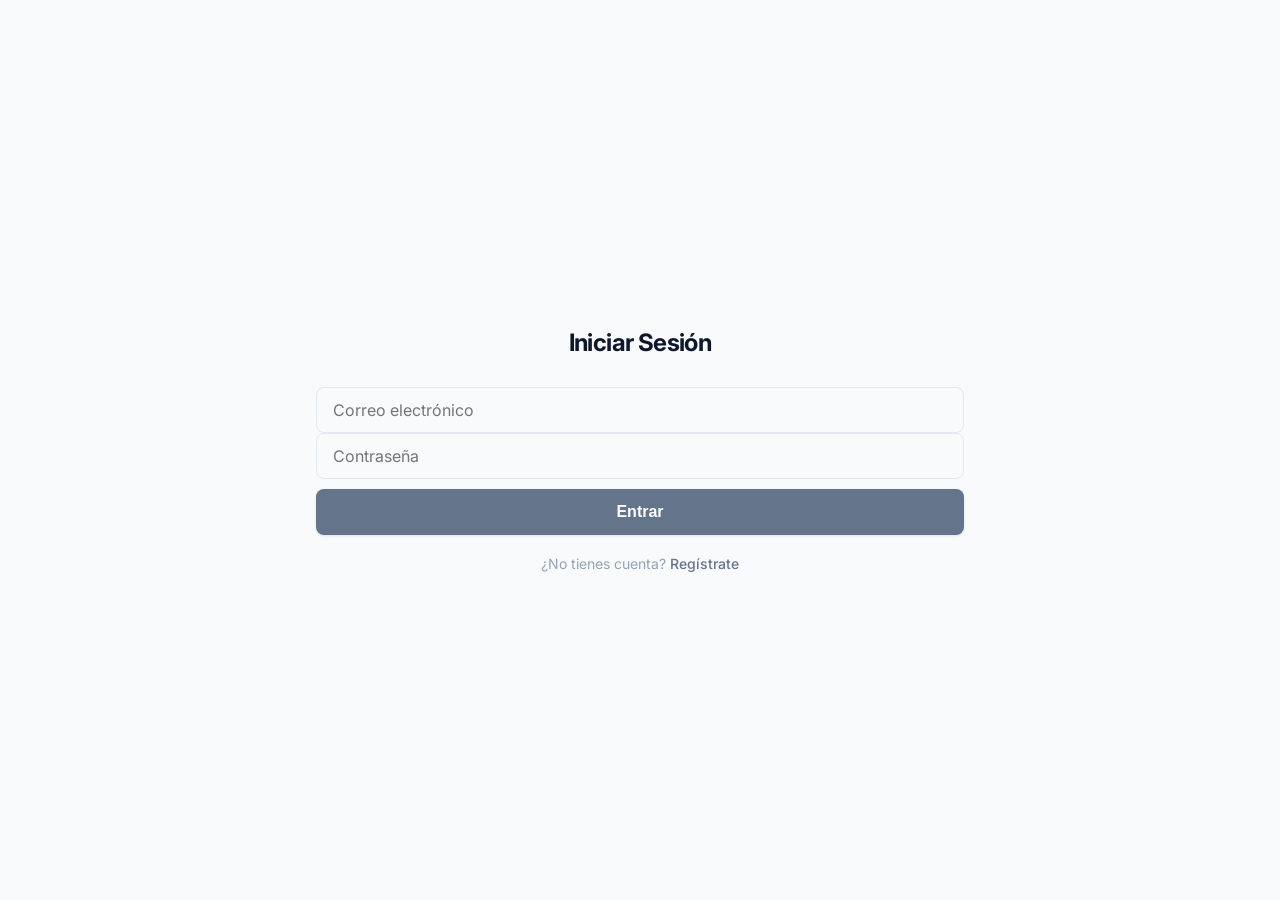
==== frontend/admin.html @ b091030e "Add admin panel with court CRUD and admin guards" ====
<!DOCTYPE html>
<html lang="es">
<head>
    <meta charset="UTF-8">
    <meta name="viewport" content="width=device-width, initial-scale=1.0">
    <title>Panel de administración</title>
    <link rel="stylesheet" href="css/style.css">
    <script src="js/api.js"></script>
    <script src="js/auth.js"></script>
    <script src="js/guards.js"></script>
    <script src="js/admin.js" defer></script>
</head>
<body class="app-page">
<header class="app-header">
    <div class="app-header-inner">
        <h1>Panel de administración</h1>
        <nav class="app-nav">
            <a href="pistas.html">Pistas</a>
            <a href="profile.html">Mi perfil</a>
            <button id="logout-btn" class="logout-btn" type="button">Cerrar sesión</button>
        </nav>
    </div>
</header>

<main class="app-main">
    <p id="mensaje-estado" class="status-message">Cargando panel de administración...</p>

    <section class="content-card">
        <h2>Gestión de pistas</h2>

        <form id="form-pista">
            <input type="hidden" id="id-pista">

            <div>
                <label for="nombre-pista">Nombre</label>
                <input type="text" id="nombre-pista" required>
            </div>

            <div>
                <label for="ubicacion-pista">Ubicación</label>
                <input type="text" id="ubicacion-pista" required>
            </div>

            <div>
                <label for="precio-pista">Precio por hora</label>
                <input type="number" id="precio-pista" min="0" step="0.01" required>
            </div>

            <div>
                <label for="activa-pista">Activa</label>
                <input type="checkbox" id="activa-pista">
            </div>

            <button type="submit">Guardar pista</button>
            <button type="button" id="btn-cancelar-pista">Cancelar</button>
        </form>

        <p id="mensaje-pistas" class="status-message"></p>
        <section id="lista-pistas-admin"></section>
    </section>

    <section class="content-card">
        <h2>Gestión de usuarios</h2>

        <div>
            <label for="select-usuario">Selecciona un usuario</label>
            <select id="select-usuario">
                <option value="">-- Selecciona un usuario --</option>
            </select>
            <button type="button" id="btn-cargar-usuario">Cargar usuario</button>
        </div>

        <form id="form-usuario">
            <input type="hidden" id="id-usuario">

            <div>
                <label for="nombre-usuario">Nombre</label>
                <input type="text" id="nombre-usuario">
            </div>

            <div>
                <label for="apellidos-usuario">Apellidos</label>
                <input type="text" id="apellidos-usuario">
            </div>

            <div>
                <label for="email-usuario">Email</label>
                <input type="email" id="email-usuario">
            </div>

            <div>
                <label for="telefono-usuario">Teléfono</label>
                <input type="text" id="telefono-usuario">
            </div>

            <div>
                <label for="activo-usuario">Activo</label>
                <input type="checkbox" id="activo-usuario">
            </div>

            <div>
                <label for="rol-usuario">Rol</label>
                <input type="text" id="rol-usuario" readonly>
            </div>

            <button type="submit">Guardar cambios usuario</button>
            <button type="button" id="btn-cancelar-usuario">Cancelar</button>
        </form>

        <p id="mensaje-usuarios" class="status-message"></p>
        <section id="lista-usuarios-admin"></section>
    </section>

    <section class="content-card">
        <h2>Reservas admin</h2>

        <div>
            <label for="filtro-fecha">Fecha</label>
            <input type="date" id="filtro-fecha">
        </div>

        <div>
            <label for="filtro-pista">Pista</label>
            <select id="filtro-pista">
                <option value="">Todas</option>
            </select>
        </div>

        <div>
            <label for="filtro-usuario">Usuario</label>
            <select id="filtro-usuario">
                <option value="">Todos</option>
            </select>
        </div>

        <button type="button" id="btn-filtrar-reservas">Filtrar</button>
        <button type="button" id="btn-limpiar-filtros">Limpiar filtros</button>

        <p id="mensaje-reservas" class="status-message"></p>
        <section id="lista-reservas-admin"></section>
    </section>
</main>
</body>
</html>
---- frontend/css/style.css ----
/* Importamos la fuente 'Inter' desde Google Fonts */
@import url('https://fonts.googleapis.com/css2?family=Inter:wght@400;500;600;700&display=swap');

/* Variables Globales - Paleta Plateada / Acero (Premium Tech) */
:root {
    --brand-color: #64748B;       /* Plata oscuro / Acero mate */
    --brand-hover: #475569;       /* Acero profundo (para hovers) */
    --bg-app: #F8FAFC;            /* Fondo gris hielo casi blanco */
    --surface: #FFFFFF;           /* Tarjetas blancas puras */
    --text-main: #0F172A;         /* Negro pizarra */
    --text-muted: #94A3B8;        /* Texto secundario gris plata */
    --border-color: #E2E8F0;      /* Bordes gris claro */
    --ring-color: rgba(100, 116, 139, 0.2); /* Anillo de focus plateado */
    --shadow-sm: 0 1px 3px rgba(15, 23, 42, 0.1);
    --shadow-lg: 0 10px 25px -5px rgba(15, 23, 42, 0.05), 0 8px 10px -6px rgba(15, 23, 42, 0.01);
    --radius: 12px;
}

/* Reset y Base */
* { box-sizing: border-box; margin: 0; padding: 0; }

body {
    font-family: 'Inter', system-ui, sans-serif;
    background-color: var(--bg-app);
    color: var(--text-main);
    display: flex;
    flex-direction: column;
    align-items: center;
    justify-content: center;
    min-height: 100vh;
    -webkit-font-smoothing: antialiased;
}

/* Contenedores Principales (Efecto Tarjeta Flotante) */
.auth-container, .profile-card {
    background: var(--surface);
    padding: 40px;
    border-radius: var(--radius);
    box-shadow: var(--shadow-lg);
    width: 100%;
    max-width: 420px;
    margin: 20px;
    border: 1px solid rgba(255, 255, 255, 0.5);
}

/* Tipografía de Títulos */
h1, h2 { 
    text-align: center; 
    color: var(--text-main); 
    font-weight: 700;
    letter-spacing: -0.025em;
    margin-bottom: 30px; 
}

/* Estilos de Formulario y Inputs Modernos */
.form-group { margin-bottom: 20px; }

label { 
    display: block; 
    margin-bottom: 8px; 
    font-weight: 500; 
    font-size: 0.875rem;
    color: var(--text-muted);
}

input {
    width: 100%;
    padding: 12px 16px;
    background-color: var(--bg-app);
    border: 1px solid var(--border-color);
    border-radius: 8px;
    font-size: 1rem;
    color: var(--text-main);
    transition: all 0.2s ease;
    font-family: inherit;
}

/* Efecto Focus Premium */
input:focus { 
    outline: none; 
    border-color: var(--brand-color); 
    background-color: var(--surface);
    box-shadow: 0 0 0 4px var(--ring-color);
}

/* Botones Premium */
button {
    width: 100%;
    padding: 14px;
    background-color: var(--brand-color);
    color: white;
    border: none;
    border-radius: 8px;
    font-size: 1rem;
    font-weight: 600;
    cursor: pointer;
    transition: all 0.2s ease;
    box-shadow: var(--shadow-sm);
    margin-top: 10px;
}

button:hover { 
    background-color: var(--brand-hover); 
    transform: translateY(-1px);
    box-shadow: 0 4px 6px -1px rgba(5, 150, 105, 0.2);
}

button:active { transform: translateY(0); }
button:disabled { opacity: 0.6; cursor: not-allowed; }

/* Enlaces discretos */
p { text-align: center; font-size: 0.875rem; color: var(--text-muted); margin-top: 20px; }
a { color: var(--brand-color); text-decoration: none; font-weight: 500; transition: color 0.2s; }
a:hover { color: var(--brand-hover); text-decoration: underline; }

/* Mensajes de Feedback Estilo Toast */
.msg {
    padding: 14px;
    border-radius: 8px;
    margin-bottom: 20px;
    font-size: 0.875rem;
    font-weight: 500;
    display: none;
}
.msg-error { display: block; background-color: #FEF2F2; color: #DC2626; border: 1px solid #FEE2E2; }
.msg-success { display: block; background-color: #ECFDF5; color: #059669; border: 1px solid #D1FAE5; }

/* Pantalla de Carga (Splash) Premium */
.loading-screen { background-color: var(--brand-color); color: white; }
.loading-screen h1 { color: white; }
.loading-screen p { color: rgba(255,255,255,0.8); }

.loader {
    width: 48px;
    height: 48px;
    border: 4px solid rgba(255,255,255,0.2);
    border-top: 4px solid white;
    border-radius: 50%;
    animation: spin 1s cubic-bezier(0.55, 0.15, 0.45, 0.85) infinite;
    margin: 30px auto;
}
@keyframes spin { 0% { transform: rotate(0deg); } 100% { transform: rotate(360deg); } }

/* Diseño del Perfil Básico */
.profile-info { margin-top: 20px; }
.profile-info p { 
    border-bottom: 1px solid var(--border-color); 
    padding: 16px 0; 
    display: flex; 
    justify-content: space-between; 
    align-items: center;
    text-align: left;
    margin: 0;
    color: var(--text-main);
}
.profile-info p:last-child { border-bottom: none; }
.profile-info p strong { color: var(--text-muted); font-weight: 500; }
.role-badge { background-color: var(--bg-app); padding: 4px 10px; border-radius: 20px; font-size: 0.75rem; font-weight: 600; border: 1px solid var(--border-color);}

.logout-btn { background-color: var(--surface); color: var(--text-main); border: 1px solid var(--border-color); box-shadow: none; }
.logout-btn:hover { background-color: var(--bg-app); transform: none; box-shadow: none;}

/*Pistas/Detalle*/

body.app-page {
    display: block;
    min-height: 100vh;
    background-color: var(--bg-app);
    color: var(--text-main);
}

.app-header {
    width: 100%;
    background: rgba(255, 255, 255, 0.9);
    border-bottom: 1px solid var(--border-color);
    backdrop-filter: blur(12px);
    box-shadow: var(--shadow-sm);
}

.app-header-inner {
    max-width: 1100px;
    margin: 0 auto;
    padding: 20px 24px;
    display: flex;
    align-items: center;
    justify-content: space-between;
    gap: 16px;
    flex-wrap: wrap;
}

.app-header h1 {
    margin: 0;
    text-align: left;
    font-size: 2rem;
}

.app-nav {
    display: flex;
    align-items: center;
    gap: 12px;
    flex-wrap: wrap;
}

.app-nav a {
    display: inline-flex;
    align-items: center;
    justify-content: center;
    padding: 10px 14px;
    background: var(--surface);
    border: 1px solid var(--border-color);
    border-radius: 8px;
    color: var(--text-main);
    text-decoration: none;
    font-size: 0.95rem;
    font-weight: 500;
    transition: all 0.2s ease;
}

.app-nav a:hover {
    background: var(--bg-app);
    color: var(--brand-hover);
    text-decoration: none;
}

.app-page .logout-btn {
    width: auto;
    margin-top: 0;
    padding: 10px 14px;
}

.app-main {
    width: 100%;
    max-width: 1100px;
    margin: 32px auto;
    padding: 0 24px 32px;
}

/* Mensajes de estado */
.status-message,
.availability-message {
    text-align: left;
    margin: 0 0 20px;
    font-size: 0.95rem;
    color: var(--text-muted);
}

/* Tarjetas generales de contenido */
.content-card {
    background: var(--surface);
    border: 1px solid var(--border-color);
    border-radius: var(--radius);
    box-shadow: var(--shadow-lg);
    padding: 24px;
    margin-bottom: 24px;
}

.content-card h2,
.content-card h3 {
    text-align: left;
    margin-bottom: 20px;
}

.content-card p {
    text-align: left;
    margin-top: 0;
    color: var(--text-main);
}

/*LISTADO DE PISTAS*/

#lista-pistas {
    display: grid;
    grid-template-columns: repeat(auto-fit, minmax(260px, 1fr));
    gap: 20px;
}

.tarjeta-pista {
    background: var(--surface);
    border: 1px solid var(--border-color);
    border-radius: var(--radius);
    box-shadow: var(--shadow-lg);
    padding: 24px;
    transition: transform 0.2s ease, box-shadow 0.2s ease;
}

.tarjeta-pista:hover {
    transform: translateY(-3px);
    box-shadow: 0 16px 30px -8px rgba(15, 23, 42, 0.08);
}

.tarjeta-pista h2 {
    text-align: left;
    margin-bottom: 16px;
    font-size: 1.3rem;
}

.tarjeta-pista p {
    text-align: left;
    margin: 0 0 10px;
    color: var(--text-main);
    font-size: 0.95rem;
}

.tarjeta-pista a {
    display: inline-block;
    margin-top: 10px;
    font-weight: 600;
}

/*DETALLE DE PISTA*/

.detail-grid {
    display: grid;
    grid-template-columns: repeat(auto-fit, minmax(220px, 1fr));
    gap: 14px;
}

.detail-grid p {
    margin: 0;
    padding: 14px 16px;
    background-color: var(--bg-app);
    border: 1px solid var(--border-color);
    border-radius: 10px;
}

/*DISPONIBILIDAD*/

.availability-controls {
    display: flex;
    align-items: end;
    gap: 16px;
    flex-wrap: wrap;
    margin-bottom: 20px;
}

.form-group-inline {
    display: flex;
    flex-direction: column;
    gap: 8px;
    min-width: 240px;
}

.form-group-inline label {
    margin-bottom: 0;
}

#fecha-disponibilidad {
    width: 100%;
    max-width: 260px;
}

#btn-consultar-disponibilidad {
    width: auto;
    padding: 12px 18px;
    margin-top: 0;
}

#lista-disponibilidad {
    list-style: none;
    margin: 0;
    padding: 0;
    display: grid;
    gap: 12px;
}

#lista-disponibilidad li {
    background: var(--bg-app);
    border: 1px solid var(--border-color);
    border-radius: 10px;
    padding: 14px 16px;
    font-weight: 500;
    color: var(--text-main);
    box-shadow: var(--shadow-sm);
}

/* Responsive */
@media (max-width: 768px) {
    .app-header-inner {
        align-items: flex-start;
    }

    .app-header h1 {
        font-size: 1.6rem;
    }

    .app-main {
        margin-top: 24px;
        padding: 0 16px 24px;
    }

    .content-card,
    .tarjeta-pista {
        padding: 20px;
    }

    .availability-controls {
        flex-direction: column;
        align-items: stretch;
    }

    #btn-consultar-disponibilidad,
    #fecha-disponibilidad {
        width: 100%;
        max-width: none;
    }

    .app-nav {
        width: 100%;
    }
}
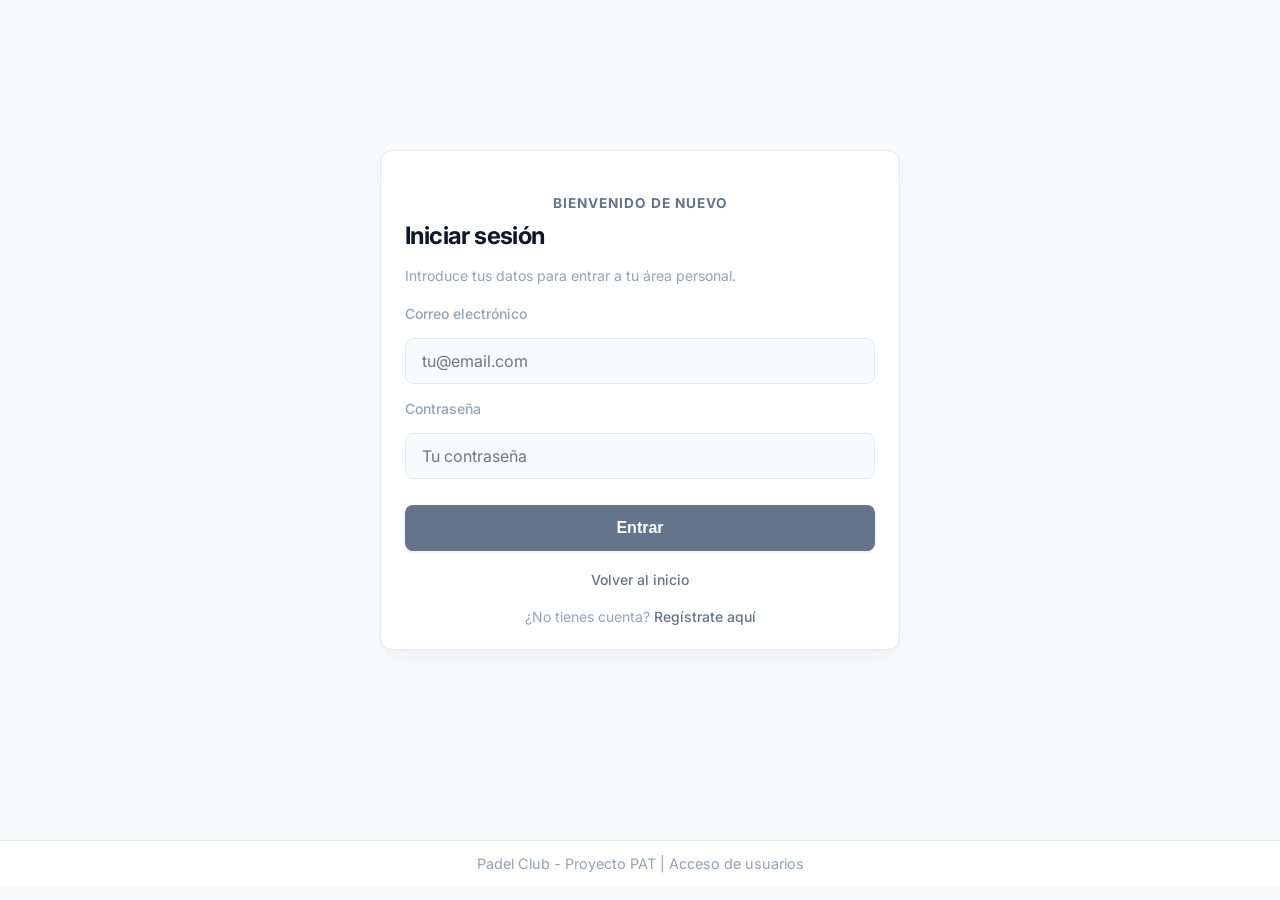
==== commit 011fbce1: "front terminado" ====
--- a/frontend/admin.html
+++ b/frontend/admin.html
@@ -13,10 +13,14 @@
 <body class="app-page">
 <header class="app-header">
     <div class="app-header-inner">
-        <h1>Panel de administración</h1>
+        <div class="site-brand">
+            <a href="index.html">Padel Club</a>
+            <small>Panel de administración y control</small>
+        </div>
         <nav class="app-nav">
             <a href="pistas.html">Pistas</a>
             <a href="profile.html">Mi perfil</a>
+            <a href="mis-reservas.html">Mis reservas</a>
             <button id="logout-btn" class="logout-btn" type="button">Cerrar sesión</button>
         </nav>
     </div>
@@ -140,5 +144,11 @@
         <section id="lista-reservas-admin"></section>
     </section>
 </main>
+
+<footer class="site-footer">
+    <div class="site-footer-inner">
+        Padel Club - Proyecto PAT | Panel de administracion
+    </div>
+</footer>
 </body>
 </html>
--- a/frontend/css/style.css
+++ b/frontend/css/style.css
@@ -1,22 +1,19 @@
-/* Importamos la fuente 'Inter' desde Google Fonts */
 @import url('https://fonts.googleapis.com/css2?family=Inter:wght@400;500;600;700&display=swap');
 
-/* Variables Globales - Paleta Plateada / Acero (Premium Tech) */
 :root {
-    --brand-color: #64748B;       /* Plata oscuro / Acero mate */
-    --brand-hover: #475569;       /* Acero profundo (para hovers) */
-    --bg-app: #F8FAFC;            /* Fondo gris hielo casi blanco */
-    --surface: #FFFFFF;           /* Tarjetas blancas puras */
-    --text-main: #0F172A;         /* Negro pizarra */
-    --text-muted: #94A3B8;        /* Texto secundario gris plata */
-    --border-color: #E2E8F0;      /* Bordes gris claro */
-    --ring-color: rgba(100, 116, 139, 0.2); /* Anillo de focus plateado */
+    --brand-color: #64748B;
+    --brand-hover: #475569;
+    --bg-app: #F8FAFC;
+    --surface: #FFFFFF;
+    --text-main: #0F172A;
+    --text-muted: #94A3B8;
+    --border-color: #E2E8F0;
+    --ring-color: rgba(100, 116, 139, 0.2);
     --shadow-sm: 0 1px 3px rgba(15, 23, 42, 0.1);
     --shadow-lg: 0 10px 25px -5px rgba(15, 23, 42, 0.05), 0 8px 10px -6px rgba(15, 23, 42, 0.01);
     --radius: 12px;
 }
 
-/* Reset y Base */
 * { box-sizing: border-box; margin: 0; padding: 0; }
 
 body {
@@ -31,7 +28,6 @@
     -webkit-font-smoothing: antialiased;
 }
 
-/* Contenedores Principales (Efecto Tarjeta Flotante) */
 .auth-container, .profile-card {
     background: var(--surface);
     padding: 40px;
@@ -43,8 +39,7 @@
     border: 1px solid rgba(255, 255, 255, 0.5);
 }
 
-/* Tipografía de Títulos */
-h1, h2 { 
+h1, h2 {
     text-align: center; 
     color: var(--text-main); 
     font-weight: 700;
@@ -52,7 +47,6 @@
     margin-bottom: 30px; 
 }
 
-/* Estilos de Formulario y Inputs Modernos */
 .form-group { margin-bottom: 20px; }
 
 label { 
@@ -75,15 +69,13 @@
     font-family: inherit;
 }
 
-/* Efecto Focus Premium */
-input:focus { 
+input:focus {
     outline: none; 
     border-color: var(--brand-color); 
     background-color: var(--surface);
     box-shadow: 0 0 0 4px var(--ring-color);
 }
 
-/* Botones Premium */
 button {
     width: 100%;
     padding: 14px;
@@ -108,12 +100,10 @@
 button:active { transform: translateY(0); }
 button:disabled { opacity: 0.6; cursor: not-allowed; }
 
-/* Enlaces discretos */
 p { text-align: center; font-size: 0.875rem; color: var(--text-muted); margin-top: 20px; }
 a { color: var(--brand-color); text-decoration: none; font-weight: 500; transition: color 0.2s; }
 a:hover { color: var(--brand-hover); text-decoration: underline; }
 
-/* Mensajes de Feedback Estilo Toast */
 .msg {
     padding: 14px;
     border-radius: 8px;
@@ -125,7 +115,6 @@
 .msg-error { display: block; background-color: #FEF2F2; color: #DC2626; border: 1px solid #FEE2E2; }
 .msg-success { display: block; background-color: #ECFDF5; color: #059669; border: 1px solid #D1FAE5; }
 
-/* Pantalla de Carga (Splash) Premium */
 .loading-screen { background-color: var(--brand-color); color: white; }
 .loading-screen h1 { color: white; }
 .loading-screen p { color: rgba(255,255,255,0.8); }
@@ -141,7 +130,6 @@
 }
 @keyframes spin { 0% { transform: rotate(0deg); } 100% { transform: rotate(360deg); } }
 
-/* Diseño del Perfil Básico */
 .profile-info { margin-top: 20px; }
 .profile-info p { 
     border-bottom: 1px solid var(--border-color); 
@@ -160,8 +148,6 @@
 .logout-btn { background-color: var(--surface); color: var(--text-main); border: 1px solid var(--border-color); box-shadow: none; }
 .logout-btn:hover { background-color: var(--bg-app); transform: none; box-shadow: none;}
 
-/*Pistas/Detalle*/
-
 body.app-page {
     display: block;
     min-height: 100vh;
@@ -201,6 +187,17 @@
     flex-wrap: wrap;
 }
 
+.session-links {
+    display: flex;
+    align-items: center;
+    gap: 10px;
+    flex-wrap: wrap;
+}
+
+.is-hidden {
+    display: none !important;
+}
+
 .app-nav a {
     display: inline-flex;
     align-items: center;
@@ -228,6 +225,11 @@
     padding: 10px 14px;
 }
 
+.session-links .logout-btn {
+    width: auto;
+    margin-top: 0;
+}
+
 .app-main {
     width: 100%;
     max-width: 1100px;
@@ -235,7 +237,6 @@
     padding: 0 24px 32px;
 }
 
-/* Mensajes de estado */
 .status-message,
 .availability-message {
     text-align: left;
@@ -244,7 +245,6 @@
     color: var(--text-muted);
 }
 
-/* Tarjetas generales de contenido */
 .content-card {
     background: var(--surface);
     border: 1px solid var(--border-color);
@@ -266,8 +266,6 @@
     color: var(--text-main);
 }
 
-/*LISTADO DE PISTAS*/
-
 #lista-pistas {
     display: grid;
     grid-template-columns: repeat(auto-fit, minmax(260px, 1fr));
@@ -307,8 +305,6 @@
     font-weight: 600;
 }
 
-/*DETALLE DE PISTA*/
-
 .detail-grid {
     display: grid;
     grid-template-columns: repeat(auto-fit, minmax(220px, 1fr));
@@ -323,8 +319,6 @@
     border-radius: 10px;
 }
 
-/*DISPONIBILIDAD*/
-
 .availability-controls {
     display: flex;
     align-items: end;
@@ -373,7 +367,6 @@
     box-shadow: var(--shadow-sm);
 }
 
-/* Responsive */
 @media (max-width: 768px) {
     .app-header-inner {
         align-items: flex-start;
@@ -407,4 +400,415 @@
     .app-nav {
         width: 100%;
     }
-}+}
+
+
+body.home-page,
+body.auth-page {
+    display: block;
+    min-height: 100vh;
+    justify-content: flex-start;
+}
+
+body.home-page {
+    background:
+        radial-gradient(circle at top, rgba(100, 116, 139, 0.12), transparent 35%),
+        var(--bg-app);
+}
+
+body.auth-page {
+    background: var(--bg-app);
+}
+
+.site-header,
+.auth-header {
+    width: 100%;
+    background: rgba(255, 255, 255, 0.92);
+    border-bottom: 1px solid var(--border-color);
+    backdrop-filter: blur(10px);
+}
+
+.site-header-inner,
+.auth-header-inner {
+    max-width: 1100px;
+    margin: 0 auto;
+    padding: 18px 24px;
+    display: flex;
+    align-items: center;
+    justify-content: space-between;
+    gap: 16px;
+    flex-wrap: wrap;
+}
+
+.site-brand {
+    display: flex;
+    flex-direction: column;
+    gap: 4px;
+}
+
+.site-brand a {
+    color: var(--text-main);
+    text-decoration: none;
+    font-weight: 800;
+    font-size: 1.2rem;
+}
+
+.site-brand small {
+    color: var(--text-muted);
+}
+
+.site-nav,
+.auth-nav {
+    display: flex;
+    align-items: center;
+    gap: 10px;
+    flex-wrap: wrap;
+}
+
+.site-nav a,
+.auth-nav a,
+.button-link {
+    display: inline-flex;
+    align-items: center;
+    justify-content: center;
+    padding: 10px 14px;
+    border-radius: 8px;
+    border: 1px solid var(--border-color);
+    background: var(--surface);
+    color: var(--text-main);
+    text-decoration: none;
+    font-weight: 500;
+    transition: all 0.2s ease;
+}
+
+.site-nav button,
+.auth-nav button {
+    width: auto;
+    margin-top: 0;
+    padding: 10px 14px;
+}
+
+.site-nav a:hover,
+.auth-nav a:hover,
+.button-link:hover {
+    background: var(--bg-app);
+    color: var(--brand-hover);
+    text-decoration: none;
+}
+
+.site-nav .is-primary,
+.auth-nav .is-primary,
+.button-link.is-primary {
+    background: var(--brand-color);
+    color: #fff;
+    border-color: transparent;
+}
+
+.site-nav .is-primary:hover,
+.auth-nav .is-primary:hover,
+.button-link.is-primary:hover {
+    background: var(--brand-hover);
+    color: #fff;
+}
+
+.home-main,
+.auth-main {
+    max-width: 1100px;
+    margin: 0 auto;
+    padding: 32px 24px 48px;
+}
+
+.hero {
+    display: grid;
+    grid-template-columns: 1.25fr 0.85fr;
+    gap: 24px;
+    align-items: stretch;
+    margin-bottom: 24px;
+}
+
+.hero-panel,
+.info-panel,
+.auth-card,
+.login-container,
+.profile-card {
+    background: var(--surface);
+    border: 1px solid var(--border-color);
+    border-radius: var(--radius);
+    box-shadow: var(--shadow-lg);
+}
+
+.hero-panel {
+    padding: 32px;
+}
+
+.eyebrow {
+    color: var(--brand-color);
+    font-weight: 700;
+    font-size: 0.85rem;
+    text-transform: uppercase;
+    letter-spacing: 0.08em;
+    margin-bottom: 10px;
+}
+
+.hero-panel h1,
+.hero-panel h2,
+.section-heading,
+.page-title {
+    text-align: left;
+    margin-bottom: 14px;
+}
+
+.hero-panel p,
+.section-lead {
+    text-align: left;
+    margin: 0 0 18px;
+    color: var(--text-muted);
+    line-height: 1.65;
+}
+
+.hero-actions,
+.profile-actions,
+.card-actions,
+.inline-actions {
+    display: flex;
+    gap: 12px;
+    flex-wrap: wrap;
+}
+
+.info-panel {
+    padding: 24px;
+}
+
+.stat-grid,
+.feature-grid {
+    display: grid;
+    grid-template-columns: repeat(auto-fit, minmax(220px, 1fr));
+    gap: 16px;
+}
+
+.feature-card,
+.stat-card,
+.reservation-card,
+.auth-card,
+.login-container,
+.profile-card {
+    padding: 24px;
+}
+
+.feature-card h3,
+.stat-card h3,
+.reservation-card h3 {
+    text-align: left;
+    margin-bottom: 10px;
+}
+
+.feature-card p,
+.stat-card p,
+.reservation-card p {
+    text-align: left;
+    margin: 0;
+    color: var(--text-muted);
+}
+
+.auth-card,
+.login-container,
+.profile-card {
+    max-width: 520px;
+    width: 100%;
+    margin: 0 auto;
+}
+
+.auth-layout {
+    min-height: calc(100vh - 84px);
+    display: grid;
+    place-items: center;
+    padding: 32px 24px 48px;
+}
+
+.auth-card form,
+.login-container form,
+.profile-card form,
+.content-card form {
+    display: grid;
+    gap: 16px;
+}
+
+.auth-card form > div,
+.profile-card form > div,
+.content-card form > div,
+.login-container form > div {
+    display: grid;
+    gap: 8px;
+}
+
+select,
+textarea {
+    width: 100%;
+    padding: 12px 16px;
+    background-color: var(--bg-app);
+    border: 1px solid var(--border-color);
+    border-radius: 8px;
+    font-size: 1rem;
+    color: var(--text-main);
+    transition: all 0.2s ease;
+    font-family: inherit;
+}
+
+select:focus,
+textarea:focus {
+    outline: none;
+    border-color: var(--brand-color);
+    background-color: var(--surface);
+    box-shadow: 0 0 0 4px var(--ring-color);
+}
+
+input[type="checkbox"] {
+    width: auto;
+    accent-color: var(--brand-color);
+}
+
+.field-row {
+    display: grid;
+    grid-template-columns: repeat(auto-fit, minmax(180px, 1fr));
+    gap: 16px;
+}
+
+.chips,
+.reservation-meta {
+    display: flex;
+    gap: 10px;
+    flex-wrap: wrap;
+}
+
+.chip,
+.reservation-meta span {
+    display: inline-flex;
+    align-items: center;
+    gap: 6px;
+    padding: 6px 10px;
+    border-radius: 999px;
+    background: var(--bg-app);
+    border: 1px solid var(--border-color);
+    font-size: 0.84rem;
+    color: var(--text-main);
+}
+
+.empty-state {
+    padding: 24px;
+    border: 1px dashed var(--border-color);
+    border-radius: var(--radius);
+    background: rgba(255,255,255,0.7);
+    color: var(--text-muted);
+    text-align: center;
+}
+
+.reservation-list {
+    display: grid;
+    gap: 16px;
+}
+
+.reservation-card {
+    border: 1px solid var(--border-color);
+    border-radius: var(--radius);
+    background: var(--surface);
+    box-shadow: var(--shadow-sm);
+}
+
+.reservation-card h3 {
+    margin-bottom: 8px;
+}
+
+.reservation-card .card-actions {
+    margin-top: 16px;
+}
+
+.button-link.is-danger,
+button.is-danger {
+    background: #dc2626;
+    color: #fff;
+}
+
+.button-link.is-danger:hover,
+button.is-danger:hover {
+    background: #b91c1c;
+    color: #fff;
+}
+
+.button-link.is-secondary,
+button.is-secondary {
+    background: #fff;
+    color: var(--text-main);
+    border: 1px solid var(--border-color);
+}
+
+.button-link.is-secondary:hover,
+button.is-secondary:hover {
+    background: var(--bg-app);
+    color: var(--brand-hover);
+}
+
+@media (max-width: 900px) {
+    .hero {
+        grid-template-columns: 1fr;
+    }
+}
+
+@media (max-width: 768px) {
+    .site-header-inner,
+    .auth-header-inner {
+        padding: 16px 18px;
+    }
+
+    .home-main,
+    .auth-main {
+        padding: 24px 16px 40px;
+    }
+
+    .hero-panel,
+    .info-panel,
+    .auth-card,
+    .login-container,
+    .profile-card,
+    .feature-card,
+    .stat-card,
+    .reservation-card {
+        padding: 20px;
+    }
+
+    .hero-actions,
+    .profile-actions,
+    .card-actions,
+    .inline-actions {
+        flex-direction: column;
+        align-items: stretch;
+    }
+
+    .site-nav,
+    .auth-nav {
+        width: 100%;
+    }
+
+    .site-nav a,
+    .auth-nav a,
+    .button-link,
+    button {
+        width: 100%;
+    }
+}
+
+.site-footer {
+    width: 100%;
+    margin-top: 24px;
+    border-top: 1px solid var(--border-color);
+    background: var(--surface);
+}
+
+.site-footer-inner {
+    max-width: 1100px;
+    margin: 0 auto;
+    padding: 14px 24px;
+    color: var(--text-muted);
+    font-size: 0.9rem;
+    text-align: center;
+}
+
